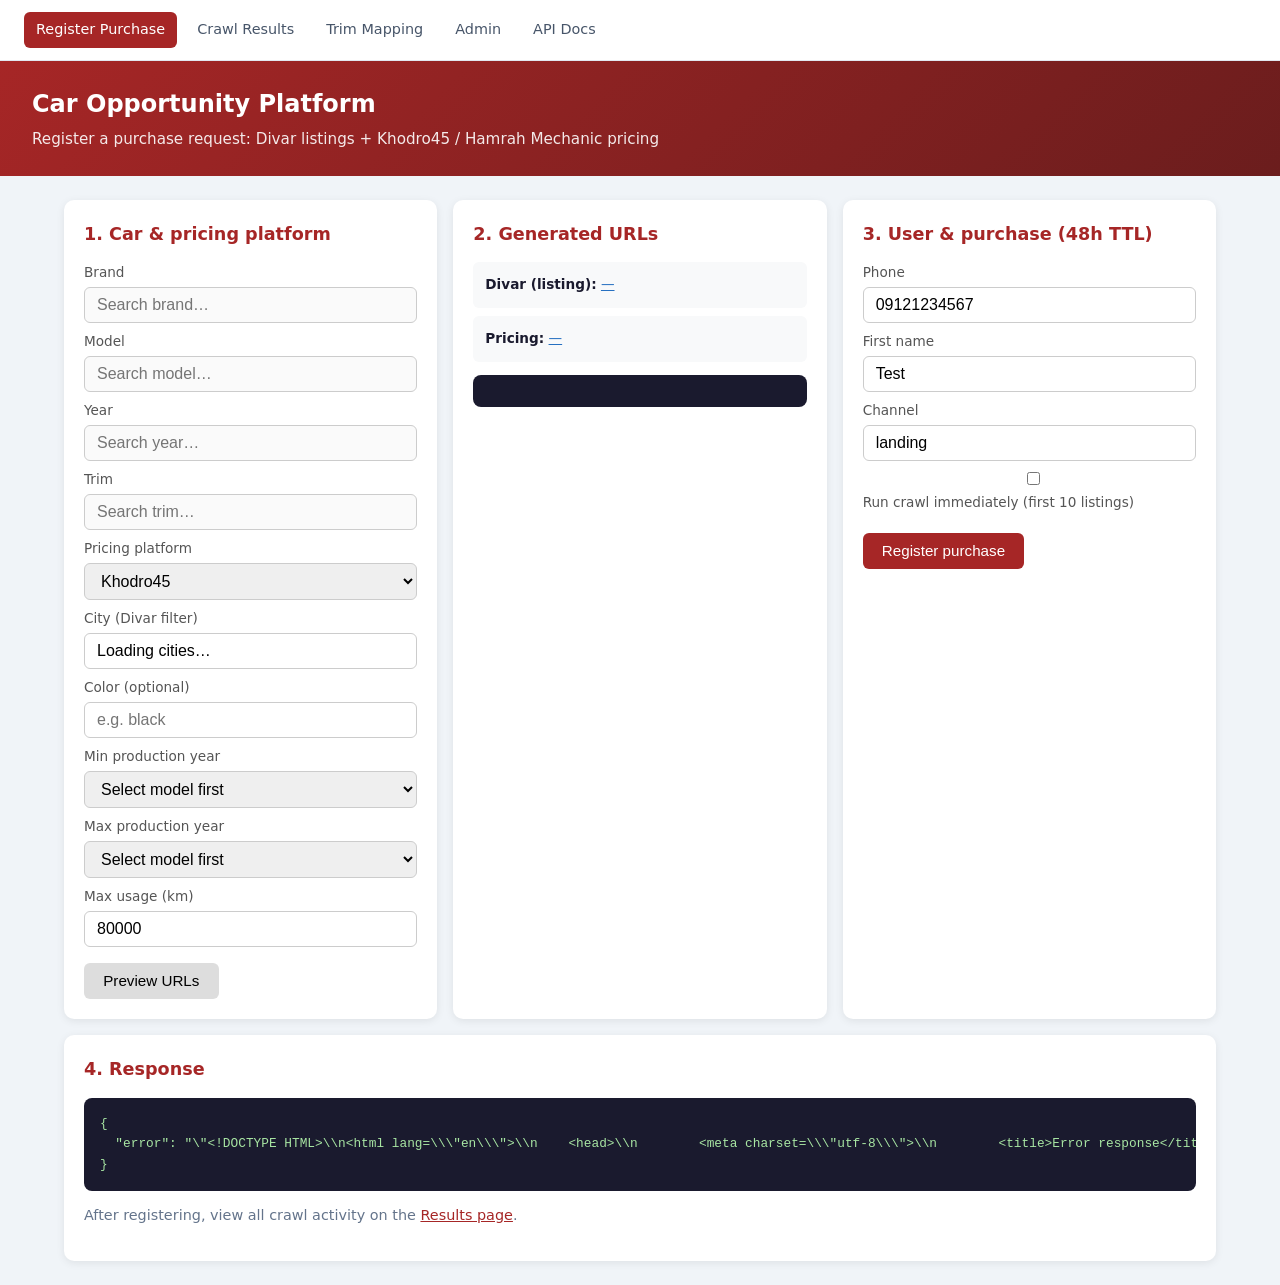
==== static/index.html @ 0480d0af "first commit" ====
<!DOCTYPE html>
<html lang="en">
<head>
  <meta charset="UTF-8">
  <meta name="viewport" content="width=device-width, initial-scale=1.0">
  <title>Car Opportunity — Register Purchase</title>
  <link rel="stylesheet" href="/static/style.css">
</head>
<body>
  <nav class="top-nav">
    <a href="/" class="active">Register Purchase</a>
    <a href="/results">Crawl Results</a>
    <a href="/trim-mapping">Trim Mapping</a>
    <a href="/admin/">Admin</a>
    <a href="/docs">API Docs</a>
  </nav>

  <header>
    <h1>Car Opportunity Platform</h1>
    <p>Register a purchase request: Divar listings + Khodro45 / Hamrah Mechanic pricing</p>
  </header>

  <main class="grid">
    <section class="card">
      <h2>1. Car &amp; pricing platform</h2>
      <label>Brand</label>
      <select id="brandSelect" data-search-placeholder="Search brand…"><option value="">Loading...</option></select>
      <label>Model</label>
      <select id="modelSelect" data-search-placeholder="Search model…"><option value="">Select a brand first</option></select>
      <label>Year</label>
      <select id="yearSelect" data-search-placeholder="Search year…"><option value="">Select a model first</option></select>
      <label>Trim</label>
      <select id="trimSelect" data-search-placeholder="Search trim…"><option value="">Select year first</option></select>
      <label>Pricing platform</label>
      <select id="pricingPlatform">
        <option value="khodro45">Khodro45</option>
        <option value="hamrah_mechanic">Hamrah Mechanic</option>
      </select>
      <label>City (Divar filter)</label>
      <select id="citySelect" data-search-placeholder="Search city…"><option value="tehran">Loading cities…</option></select>
      <label>Color (optional)</label>
      <input id="color" placeholder="e.g. black">
      <label>Min production year</label>
      <select id="yearMinSelect"><option value="">Select model first</option></select>
      <label>Max production year</label>
      <select id="yearMaxSelect"><option value="">Select model first</option></select>
      <label>Max usage (km)</label>
      <input id="usageMax" type="number" value="80000">
      <button id="previewBtn">Preview URLs</button>
    </section>

    <section class="card">
      <h2>2. Generated URLs</h2>
      <div class="url-box">
        <strong>Divar (listing):</strong>
        <a id="divarUrl" href="#" target="_blank">—</a>
      </div>
      <div class="url-box">
        <strong>Pricing:</strong>
        <a id="pricingUrl" href="#" target="_blank">—</a>
      </div>
      <pre id="urlMeta"></pre>
    </section>

    <section class="card">
      <h2>3. User &amp; purchase (48h TTL)</h2>
      <label>Phone</label>
      <input id="phone" value="09121234567">
      <label>First name</label>
      <input id="firstName" value="Test">
      <label>Channel</label>
      <input id="channel" value="landing">
      <label>
        <input type="checkbox" id="runCrawl"> Run crawl immediately (first 10 listings)
      </label>
      <button id="runScenarioBtn" class="primary">Register purchase</button>
    </section>

    <section class="card full">
      <h2>4. Response</h2>
      <pre id="output">Ready...</pre>
      <p class="hint">After registering, view all crawl activity on the <a href="/results">Results page</a>.</p>
    </section>
  </main>

  <script src="/static/searchable-select.js"></script>
  <script src="/static/app.js"></script>
</body>
</html>
---- static/style.css ----
* { box-sizing: border-box; }
body {
  font-family: system-ui, -apple-system, "Segoe UI", Roboto, sans-serif;
  margin: 0;
  background: #f0f4f8;
  color: #1a1a2e;
  line-height: 1.6;
}
.top-nav {
  display: flex;
  gap: 0.5rem;
  padding: 0.75rem 1.5rem;
  background: #fff;
  border-bottom: 1px solid #e2e8f0;
  flex-wrap: wrap;
}
.top-nav a {
  color: #475569;
  text-decoration: none;
  padding: 0.4rem 0.75rem;
  border-radius: 6px;
  font-size: 0.9rem;
}
.top-nav a:hover { background: #f1f5f9; color: #a62626; }
.top-nav a.active {
  background: #a62626;
  color: #fff;
}
header {
  background: linear-gradient(135deg, #a62626, #6b1d1d);
  color: #fff;
  padding: 1.5rem 2rem;
}
header h1 { margin: 0 0 0.25rem; font-size: 1.5rem; }
header p { margin: 0; opacity: 0.9; font-size: 0.95rem; }
main.grid {
  display: grid;
  grid-template-columns: repeat(auto-fit, minmax(300px, 1fr));
  gap: 1rem;
  padding: 1.5rem;
  max-width: 1200px;
  margin: 0 auto;
}
.page-main {
  padding: 1.5rem;
  max-width: 1400px;
  margin: 0 auto;
}
.card {
  background: #fff;
  border-radius: 10px;
  padding: 1.25rem;
  box-shadow: 0 2px 8px rgba(0,0,0,0.08);
}
.card.full { grid-column: 1 / -1; }
h2 { margin-top: 0; font-size: 1.1rem; color: #a62626; }
h3 { margin: 0 0 0.75rem; font-size: 1rem; color: #334155; }
label { display: block; margin: 0.5rem 0 0.2rem; font-size: 0.85rem; color: #555; }
input, select {
  width: 100%;
  padding: 0.5rem 0.75rem;
  border: 1px solid #ccc;
  border-radius: 6px;
  font-size: 1rem;
}
.searchable-select {
  position: relative;
  width: 100%;
}
.searchable-select-native {
  position: absolute;
  width: 1px;
  height: 1px;
  opacity: 0;
  pointer-events: none;
  overflow: hidden;
  clip: rect(0, 0, 0, 0);
}
.searchable-select-input {
  width: 100%;
  padding: 0.5rem 0.75rem;
  border: 1px solid #ccc;
  border-radius: 6px;
  font-size: 1rem;
}
.searchable-select-input:focus {
  outline: none;
  border-color: #a62626;
  box-shadow: 0 0 0 2px rgba(166, 38, 38, 0.15);
}
.searchable-select-list {
  position: absolute;
  left: 0;
  right: 0;
  top: calc(100% + 4px);
  z-index: 120;
  margin: 0;
  padding: 0.25rem 0;
  list-style: none;
  max-height: 240px;
  overflow-y: auto;
  border: 1px solid #cbd5e1;
  border-radius: 6px;
  background: #fff;
  box-shadow: 0 8px 24px rgba(15, 23, 42, 0.12);
}
.searchable-select-list[hidden] {
  display: none;
}
.searchable-select-option,
.searchable-select-empty {
  padding: 0.45rem 0.75rem;
  cursor: pointer;
  font-size: 0.92rem;
}
.searchable-select-option:hover,
.searchable-select-option.is-active {
  background: #f1f5f9;
}
.searchable-select-option.is-selected {
  color: #a62626;
  font-weight: 600;
}
.searchable-select-empty {
  color: #64748b;
  cursor: default;
}
.trim-search-input {
  margin-bottom: 0.5rem;
}
button {
  margin-top: 1rem;
  padding: 0.6rem 1.2rem;
  border: none;
  border-radius: 6px;
  background: #ddd;
  cursor: pointer;
  font-size: 0.95rem;
}
button.primary { background: #a62626; color: #fff; }
button:hover { opacity: 0.9; }
.url-box {
  background: #f8f9fa;
  padding: 0.75rem;
  border-radius: 6px;
  margin-bottom: 0.5rem;
  word-break: break-all;
  font-size: 0.85rem;
}
.url-box a { color: #2670c1; }
pre {
  background: #1a1a2e;
  color: #a8e6a3;
  padding: 1rem;
  border-radius: 8px;
  overflow-x: auto;
  font-size: 0.8rem;
  max-height: 300px;
}
.hint { font-size: 0.9rem; color: #64748b; margin-top: 0.75rem; }
.hint a { color: #a62626; }
.toolbar {
  display: flex;
  align-items: center;
  gap: 1rem;
  margin-bottom: 1rem;
}
.status-text { font-size: 0.9rem; color: #64748b; }
.table-wrap { overflow-x: auto; }
table {
  width: 100%;
  border-collapse: collapse;
  font-size: 0.88rem;
}
th, td {
  text-align: left;
  padding: 0.65rem 0.75rem;
  border-bottom: 1px solid #e2e8f0;
  vertical-align: top;
}
th {
  background: #f8fafc;
  color: #475569;
  font-weight: 600;
  white-space: nowrap;
}
tr:hover td { background: #fafbfc; }
.cell-main { font-weight: 500; }
.cell-sub { font-size: 0.8rem; color: #64748b; }
.empty { text-align: center; color: #94a3b8; padding: 2rem !important; }
.empty-inline { color: #94a3b8; margin: 0; }
.error { color: #b91c1c; }
.badge {
  display: inline-block;
  padding: 0.15rem 0.5rem;
  border-radius: 999px;
  font-size: 0.75rem;
  font-weight: 600;
  text-transform: uppercase;
}
.badge-green { background: #dcfce7; color: #166534; }
.badge-yellow { background: #fef9c3; color: #a16207; }
.badge-blue { background: #dbeafe; color: #1d4ed8; }
.badge-red { background: #fee2e2; color: #b91c1c; }
.badge-gray { background: #f1f5f9; color: #64748b; }
.link-btn {
  margin: 0;
  padding: 0.35rem 0.75rem;
  background: #e2e8f0;
  font-size: 0.82rem;
}
.modal.hidden { display: none; }
.modal {
  position: fixed;
  inset: 0;
  z-index: 100;
  display: flex;
  align-items: center;
  justify-content: center;
  padding: 1rem;
}
.modal-backdrop {
  position: absolute;
  inset: 0;
  background: rgba(15, 23, 42, 0.5);
}
.modal-panel {
  position: relative;
  background: #fff;
  border-radius: 12px;
  width: min(900px, 100%);
  max-height: 90vh;
  overflow: hidden;
  display: flex;
  flex-direction: column;
  box-shadow: 0 20px 40px rgba(0,0,0,0.2);
}
.modal-header {
  display: flex;
  justify-content: space-between;
  align-items: center;
  padding: 1rem 1.25rem;
  border-bottom: 1px solid #e2e8f0;
}
.modal-header h2 { margin: 0; }
.modal-body {
  padding: 1rem 1.25rem 1.5rem;
  overflow-y: auto;
}
.icon-btn {
  margin: 0;
  background: transparent;
  font-size: 1.5rem;
  line-height: 1;
  color: #64748b;
  padding: 0.25rem 0.5rem;
}
.detail-section { margin-bottom: 1.25rem; }
.detail-dl {
  display: grid;
  grid-template-columns: 140px 1fr;
  gap: 0.35rem 1rem;
  margin: 0;
}
.detail-dl dt { color: #64748b; font-size: 0.85rem; }
.detail-dl dd { margin: 0; word-break: break-word; }
.detail-list { margin: 0; padding-left: 1.2rem; }
.detail-list li { margin-bottom: 0.75rem; }
.inner-table { font-size: 0.82rem; }
.inner-table th, .inner-table td { padding: 0.45rem 0.5rem; }
.inner-table .link-cell { white-space: nowrap; }
.listings-table .cell-main { max-width: 16rem; }
.deal-tag {
  display: inline-block;
  padding: 0.15rem 0.55rem;
  border-radius: 999px;
  font-size: 0.72rem;
  font-weight: 700;
  letter-spacing: 0.03em;
  text-transform: uppercase;
  white-space: nowrap;
}
.tag-best { background: #166534; color: #fff; }
.tag-good { background: #1d4ed8; color: #fff; }
.tag-fair { background: #b45309; color: #fff; }
.task-status-panel {
  margin-bottom: 1rem;
  padding: 0.85rem 1rem;
  border-radius: 8px;
  background: #fffbeb;
  border: 1px solid #fcd34d;
  font-size: 0.88rem;
}
.task-status-panel.hidden { display: none; }
.task-status-panel.ok { background: #ecfdf5; border-color: #6ee7b7; }
.task-status-panel ul { margin: 0.5rem 0 0; padding-left: 1.2rem; }
.diag-list { list-style: none; padding: 0; margin: 0; font-size: 0.82rem; }
.diag-list li { padding: 0.5rem 0; border-bottom: 1px solid #e2e8f0; line-height: 1.45; }
.diag-meta { margin-top: 0.25rem; color: #64748b; font-size: 0.78rem; }
.diag-link {
  display: inline-block;
  margin-left: 0.15rem;
  padding: 0.1rem 0.45rem;
  border-radius: 4px;
  background: #e0e7ff;
  color: #3730a3;
  text-decoration: none;
  font-weight: 600;
}
.diag-link:hover { background: #c7d2fe; }
.diag-list li:last-child { border-bottom: none; }
.diag-info { color: #334155; }
.diag-skip { color: #b45309; }
.diag-warn { color: #b45309; }
.diag-error { color: #b91c1c; }
.diag-opportunity { color: #166534; font-weight: 600; }
.diag-priced { color: #1d4ed8; }
.btn-secondary {
  background: #e2e8f0;
  color: #1e293b;
  border: none;
  padding: 0.45rem 0.85rem;
  border-radius: 6px;
  cursor: pointer;
  font-size: 0.85rem;
}
.btn-secondary:hover { background: #cbd5e1; }
.sms-toolbar {
  display: flex;
  flex-wrap: wrap;
  gap: 0.75rem;
  align-items: center;
  margin-bottom: 0.75rem;
}
.trim-checks {
  max-height: 280px;
  overflow-y: auto;
  border: 1px solid #e2e8f0;
  border-radius: 8px;
  padding: 0.5rem;
  margin: 0.5rem 0 1rem;
}
.trim-check-row {
  display: block;
  padding: 0.25rem 0;
  font-size: 0.9rem;
}
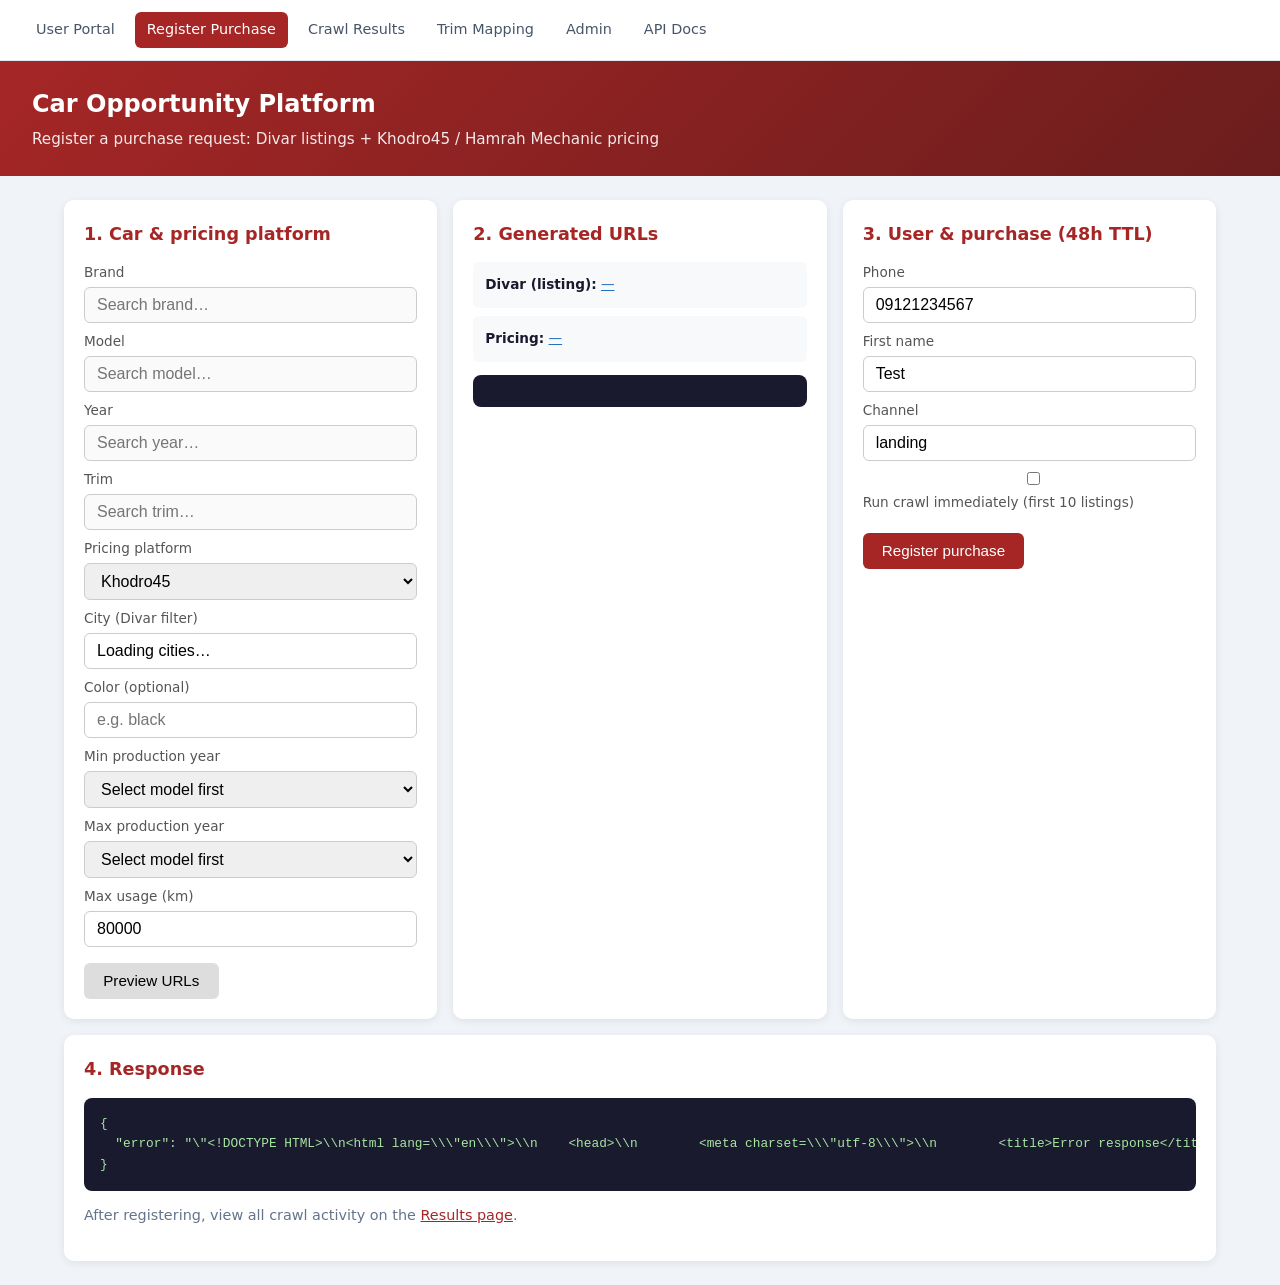
==== commit 8c043c56: "update sh file for cert" ====
--- a/static/index.html
+++ b/static/index.html
@@ -8,11 +8,12 @@
 </head>
 <body>
   <nav class="top-nav">
-    <a href="/" class="active">Register Purchase</a>
-    <a href="/results">Crawl Results</a>
-    <a href="/trim-mapping">Trim Mapping</a>
-    <a href="/admin/">Admin</a>
-    <a href="/docs">API Docs</a>
+    <a href="/" data-nav="portal">User Portal</a>
+    <a href="#" data-nav="register" class="active">Register Purchase</a>
+    <a href="#" data-nav="results">Crawl Results</a>
+    <a href="#" data-nav="trimMapping">Trim Mapping</a>
+    <a href="#" data-nav="admin">Admin</a>
+    <a href="#" data-nav="docs">API Docs</a>
   </nav>
 
   <header>
@@ -79,10 +80,11 @@
     <section class="card full">
       <h2>4. Response</h2>
       <pre id="output">Ready...</pre>
-      <p class="hint">After registering, view all crawl activity on the <a href="/results">Results page</a>.</p>
+      <p class="hint">After registering, view all crawl activity on the <a href="#" data-nav="results">Results page</a>.</p>
     </section>
   </main>
 
+  <script src="/static/paths.js"></script>
   <script src="/static/searchable-select.js"></script>
   <script src="/static/app.js"></script>
 </body>
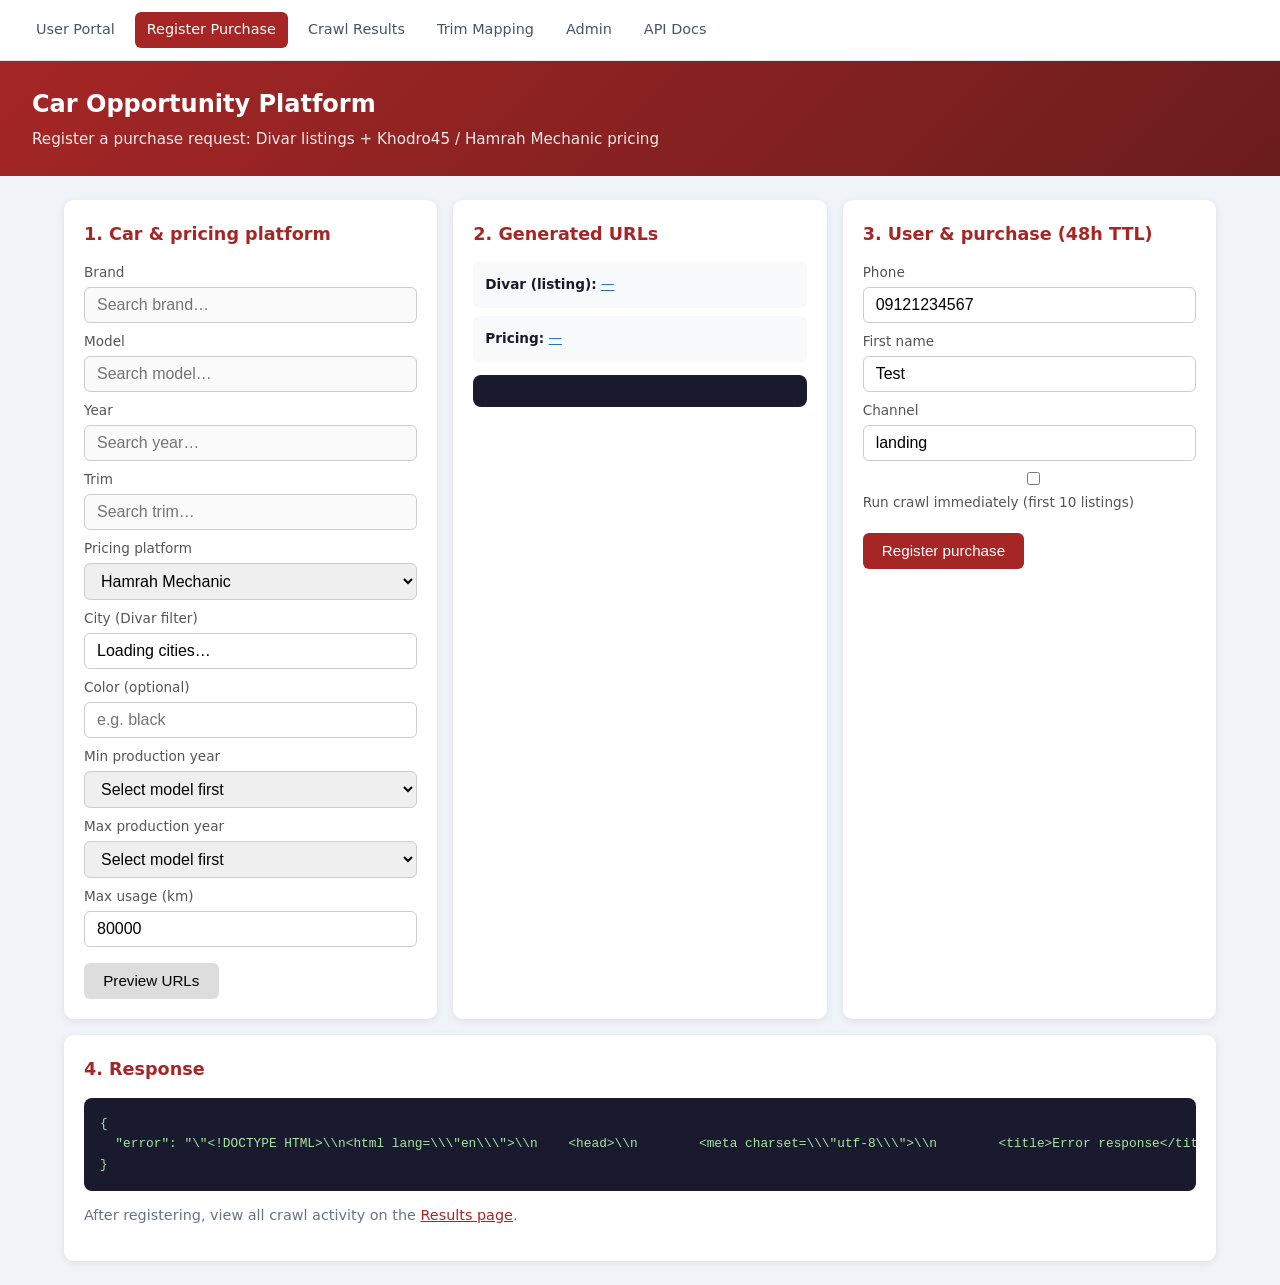
==== commit 3214da80: "update data model" ====
--- a/static/index.html
+++ b/static/index.html
@@ -34,8 +34,7 @@
       <select id="trimSelect" data-search-placeholder="Search trim…"><option value="">Select year first</option></select>
       <label>Pricing platform</label>
       <select id="pricingPlatform">
-        <option value="khodro45">Khodro45</option>
-        <option value="hamrah_mechanic">Hamrah Mechanic</option>
+        <option value="hamrah_mechanic" selected>Hamrah Mechanic</option>
       </select>
       <label>City (Divar filter)</label>
       <select id="citySelect" data-search-placeholder="Search city…"><option value="tehran">Loading cities…</option></select>
